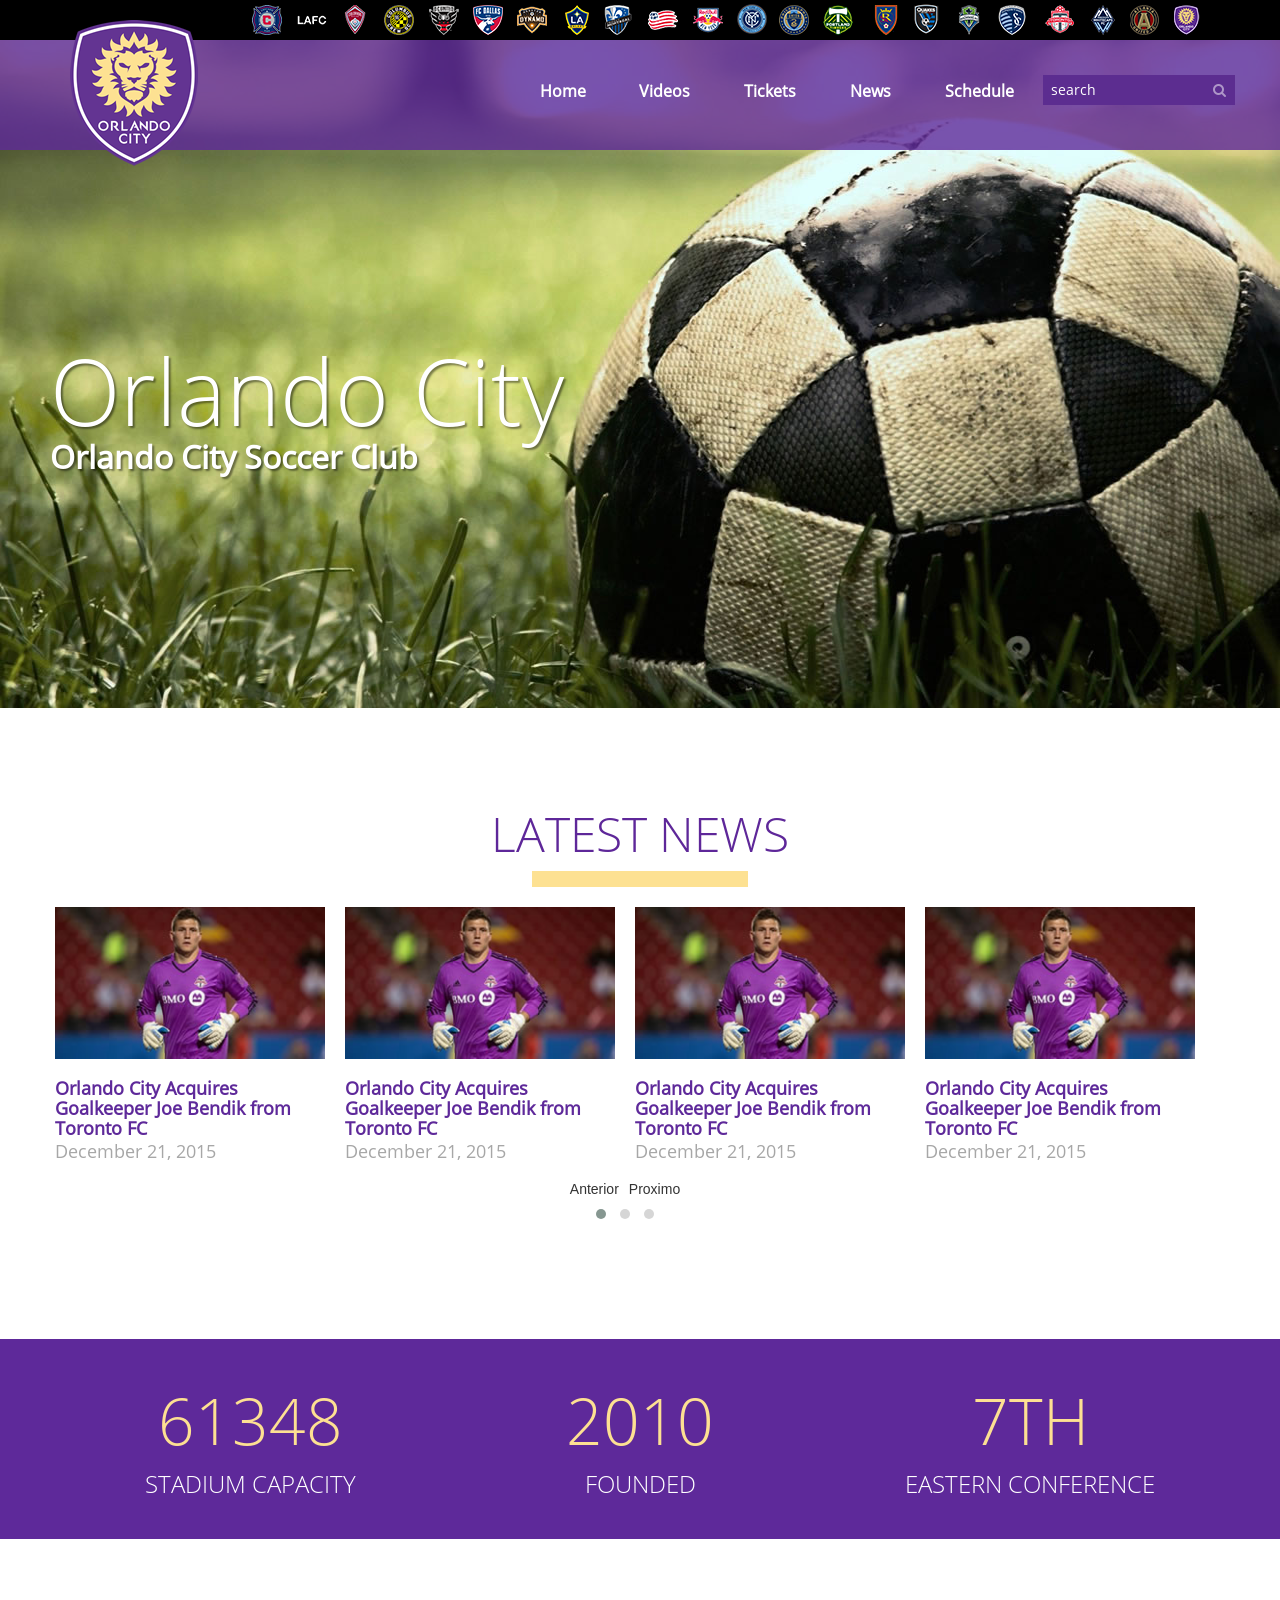
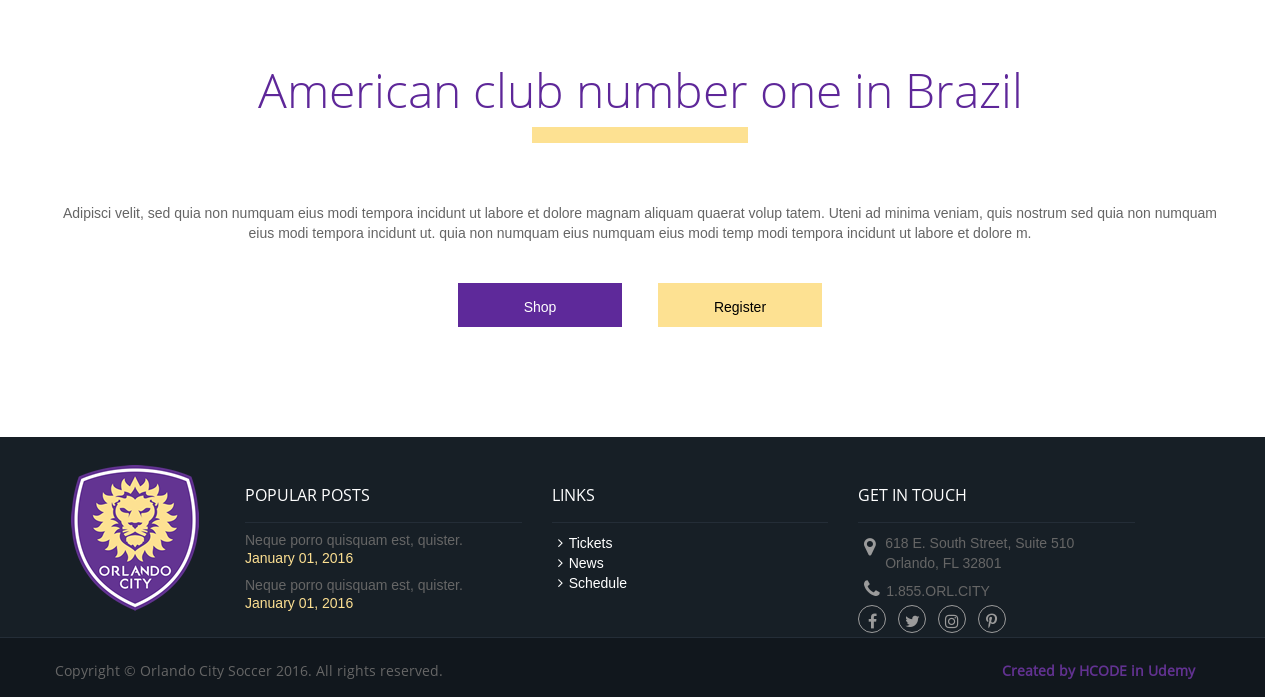
==== index.html @ 98caebc4 "primeiro commit" ====
<!DOCTYPE html>
<html>
	<head>
		<meta charset="utf-8">
		<title>Orlando City</title>
		<link rel="stylesheet" href="lib/bootstrap/css/bootstrap.min.css">
		<link rel="stylesheet" href="lib/OwlCarousel2/dist/assets/owl.carousel.min.css">
		<link rel="stylesheet" href="lib/OwlCarousel2/dist/assets/owl.theme.default.min.css">
		<link rel="stylesheet" href="https://maxcdn.bootstrapcdn.com/font-awesome/4.5.0/css/font-awesome.min.css">
		<link rel="stylesheet" href="css/orlando.css">

	</head>
	<body>

		<header>
			
			<div class="container">
				<img id="logotipo" src="img/orlando-logo.png" alt="Logotipo">
			</div>

			<div class="header-black">
				
				<div class="container">
				
					<ul class="pull-right">
						<li class="club-01"><a href="#"></a></li>
						<li class="club-02"><a href="#"></a></li>
						<li class="club-03"><a href="#"></a></li>
						<li class="club-04"><a href="#"></a></li>
						<li class="club-05"><a href="#"></a></li>
						<li class="club-06"><a href="#"></a></li>
						<li class="club-07"><a href="#"></a></li>
						<li class="club-08"><a href="#"></a></li>
						<li class="club-09"><a href="#"></a></li>
						<li class="club-10"><a href="#"></a></li>
						<li class="club-11"><a href="#"></a></li>
						<li class="club-12"><a href="#"></a></li>
						<li class="club-13"><a href="#"></a></li>
						<li class="club-14"><a href="#"></a></li>
						<li class="club-15"><a href="#"></a></li>
						<li class="club-16"><a href="#"></a></li>
						<li class="club-17"><a href="#"></a></li>
						<li class="club-18"><a href="#"></a></li>
						<li class="club-19"><a href="#"></a></li>
						<li class="club-20"><a href="#"></a></li>
						<li class="club-21"><a href="#"></a></li>
						<li class="club-22"><a href="#"></a></li>
					</ul>

				</div>

			</div>

			<div class="container">
				
				<div class="row">
					
					<nav id="menu" class="pull-right">
						<ul>
							<li><a href="index.html">Home</a></li>
							<li><a href="videos.html">Videos</a></li>
							<li><a href="#">Tickets</a></li>
							<li><a href="#">News</a></li>
							<li><a href="#">Schedule</a></li>
							<li class="search">
								<div class="input-group">
							      <input type="search" placeholder="search" id="input-search">
							      <span class="input-group-btn">
							        <button type="button"><i class="fa fa-search"></i></button>
							      </span>
							    </div><!-- /input-group -->
							</li>
						</ul>
					</nav>

				</div>

			</div>			

		</header>

		<section>
			
			<div id="banner">
				
				<h1>Orlando City<small>Orlando City Soccer Club</small></h1>

			</div>

			<div id="news" class="container">
				
				<div class="row text-center">
					<h2>Latest News</h2>
					<hr>	
				</div>				

				<div class="row thumbnails owl-carousel owl-theme">
					<div class="item">
						<div class="item-inner">
						
						<img src="img/noticia-thumb.jpg" alt="Noticia">
						<h3>Orlando City Acquires Goalkeeper Joe Bendik from Toronto FC</h3>
						<time>December 21, 2015</time>
					</div>
					</div>
					<div class="item">
						<div class="item-inner">
						<img src="img/noticia-thumb.jpg" alt="Noticia">
						<h3>Orlando City Acquires Goalkeeper Joe Bendik from Toronto FC</h3>
						<time>December 21, 2015</time>
						</div>

					</div>
					<div class="item">
						<div class="item-inner">
						<img src="img/noticia-thumb.jpg" alt="Noticia">
						<h3>Orlando City Acquires Goalkeeper Joe Bendik from Toronto FC</h3>
						<time>December 21, 2015</time>
					</div>

					</div>
					<div class="item">
						<div class="item-inner">
						<img src="img/noticia-thumb.jpg" alt="Noticia">
						<h3>Orlando City Acquires Goalkeeper Joe Bendik from Toronto FC</h3>
						<time>December 21, 2015</time>
						</div>

					</div>
					<div class="item">
						<div class="item-inner">
						<img src="img/noticia-thumb.jpg" alt="Noticia">
						<h3>Orlando City Acquires Goalkeeper Joe Bendik from Toronto FC</h3>
						<time>December 21, 2015</time>
						</div>

					</div>
					<div class="item">
						<div class="item-inner">
						<img src="img/noticia-thumb.jpg" alt="Noticia">
						<h3>Orlando City Acquires Goalkeeper Joe Bendik from Toronto FC</h3>
						<time>December 21, 2015</time>
						</div>

					</div>
					<div class="item">
						<div class="item-inner">
						<img src="img/noticia-thumb.jpg" alt="Noticia">
						<h3>Orlando City Acquires Goalkeeper Joe Bendik from Toronto FC</h3>
						<time>December 21, 2015</time>
						</div>

					</div>
					<div class="item">
						<div class="item-inner">
						<img src="img/noticia-thumb.jpg" alt="Noticia">
						<h3>Orlando City Acquires Goalkeeper Joe Bendik from Toronto FC</h3>
						<time>December 21, 2015</time>
						</div>

					</div>
					<div class="item">
						<div class="item-inner">
						<img src="img/noticia-thumb.jpg" alt="Noticia">
						<h3>Orlando City Acquires Goalkeeper Joe Bendik from Toronto FC</h3>
						<time>December 21, 2015</time>
						</div>

					</div>
				</div>

			</div>

			<div id="estatisticas">
				
				<div class="container">
					<div class="row">
						<div class="col-md-4">
							<p>61348<small>Stadium Capacity</small></p>
						</div>
						<div class="col-md-4">
							<p>2010<small>Founded</small></p>
						</div>
						<div class="col-md-4">
							<p>7th<small>Eastern Conference</small></p>
						</div>
					</div>
				</div>

			</div>

			<div id="call-to-action">
				
				<div class="container">

					<div class="row text-center">
						<h2>American club number one in Brazil</h2>
						<hr>	
					</div>

					<div class="row">
						
						<p>Adipisci velit, sed quia non numquam eius modi tempora incidunt ut labore et dolore magnam aliquam quaerat volup tatem. Uteni ad minima veniam, quis nostrum sed quia non numquam eius modi tempora incidunt ut. quia non numquam eius numquam eius modi temp modi tempora incidunt ut labore et dolore m.</p>

					</div>
					
					<div class="text-center">
						<div class="row row-max-400">
							
							<div class="col-xs-6">
								<a href="#" class="btn btn-roxo">Shop</a>
							</div>
							<div class="col-xs-6">
								<a href="#" class="btn btn-amarelo">Register</a>
							</div>

						</div>
					</div>

				</div>

			</div>

		</section>

		<footer>
			
			<div class="row row-cinza-claro">
				
				<div class="container">
					
					<div class="row">
						
						<div class="col-md-2 text-center">
							
							<img class="logotipo" src="img/orlando-logo.png" alt="Logotipo">

						</div>
						<div class="col-md-10">
							
							<div class="row row-cols">
								<div class="col-md-4 col-popular-post">
									
									<h4>POPULAR POSTS</h4>

									<ul class="list-unstyled">
										<li>
											<h5>Neque porro quisquam est, quister.</h5>
											<time>January 01, 2016</time>
										</li>
										<li>
											<h5>Neque porro quisquam est, quister.</h5>
											<time>January 01, 2016</time>
										</li>

									</ul>

								</div>
								<div class="col-md-4 col-links">
									
									<h4>LINKS</h4>

									<ul class="list-unstyled">
										<li><a href="#"><i class="fa fa-angle-right"></i>Tickets</a></li>
										<li><a href="#"><i class="fa fa-angle-right"></i>News</a></li>
										<li><a href="#"><i class="fa fa-angle-right"></i>Schedule</a></li>
									</ul>

								</div>
								<div class="col-md-4 col-get-in-touch">
									
									<h4>GET IN TOUCH</h4>

									<address>
										<i class="fa fa-map-marker"></i> <span>618 E. South Street, Suite 510<br/>Orlando, FL 32801</span>
									</address>

									<p><a href="tel:1855ORLCITY"><i class="fa fa-phone"></i>1.855.ORL.CITY</a></p>

									<ul class="list-unstyled list-socials">
										<li>
											<a href="#" target="_blank"><i class="fa fa-facebook"></i></a>
										</li>
										<li>
											<a href="#" target="_blank"><i class="fa fa-twitter"></i></a>
										</li>
										<li>
											<a href="#" target="_blank"><i class="fa fa-instagram"></i></a>
										</li>
										<li>
											<a href="#" target="_blank"><i class="fa fa-pinterest-p"></i></a>
										</li>
									</ul>

								</div>
							</div>

						</div>

					</div>

				</div>

			</div>

			<div class="row row-cinza-escuro">
				
				<div class="container">
					
					<p class="pull-left">Copyright © Orlando City Soccer 2016. All rights reserved.</p>
					<p class="pull-right text-roxo">Created by HCODE in Udemy</p>

				</div>

			</div>

		</footer>

		<script src="lib/jquery/jquery.min.js"></script>
		<script src="lib/OwlCarousel2/dist/owl.carousel.min.js"></script>
		<script src="lib/bootstrap/js/bootstrap.min.js"></script>
		<script>
			$(document).ready(function(){
				$("#input-search").on("focus", function(){
					$("li.search").addClass("ativo");
				}).on("blur", function(){
					$("li.search").removeClass("ativo");
				});
				$(".thumbnails").owlCarousel({
					loop:true,
					margin: 20,
					nav:true,
					navText: ["Anterior","Proximo"],
					responsive: {
						0:{
							items: 1
						},
						480:{
							items: 3
						},
						768:{
							items: 4
						},			
					}
				});
			});
		</script>

	</body>
</html>
---- css/orlando.css ----
@font-face {
	font-family: 'OpenSans';
	src: url("../fonts/Open_Sans/OpenSans-Regular.ttf");
	font-size: 1em;
}
@font-face {
	font-family: 'OpenSans-Light';
	src: url("../fonts/Open_Sans/OpenSans-Light.ttf");
	font-size: 1em;
}
header {
	width: 100%;
	height: 150px;
	background-color: rgba(94, 41, 154, .8);
	z-index: 2;
    position: relative;
}
header .container {
	position: relative;
}
header .header-black {
	background-color: #000;
	height: 40px;
}
header .header-black li {
	background-image: url("../img/clubs.png");
	background-repeat: no-repeat;
	display: inline-block;
	margin: 4px;
}
header .header-black li.club-01 {
	background-position: 0px 0px;
}
header .header-black li.club-02 {
	background-position: -48px 0px;
}
header .header-black li.club-03 {
	background-position: -95px 0px;
}
header .header-black li.club-04 {
	background-position: -140px 0px;
}
header .header-black li.club-05 {
	background-position: -189px 0px;
}
header .header-black li.club-06 {
	background-position: -239px 0px;
}
header .header-black li.club-07 {
	background-position: -288px 0px;
}
header .header-black li.club-08 {
	background-position: -334px 0px;
}
header .header-black li.club-09 {
	background-position: -381px 0px;
}
header .header-black li.club-10 {
	background-position: -429px 0px;
}
header .header-black li.club-11 {
	background-position: -478px 0px;
}
header .header-black li.club-12 {
	background-position: -527px 0px;
}
header .header-black li.club-13 {
	background-position: -579px 0px;
}
header .header-black li.club-14 {
	background-position: -629px 0px;
}
header .header-black li.club-15 {
	background-position: -671px 0px;
}
header .header-black li.club-16 {
	background-position: -719px 0px;
}
header .header-black li.club-17 {
	background-position: -763px 0px;
}
header .header-black li.club-18 {
	background-position: -808px 0px;
}
header .header-black li.club-19 {
	background-position: -853px 0px;
}
header .header-black li.club-20 {
	background-position: -900px 0px;
}
header .header-black li.club-21 {
	background-position: -950px 0px;
}
header .header-black li.club-22 {
	background-position: -1000px 0px;
}
header .header-black li a {
	width: 32px;
	height: 32px;
	display: block;
}
header #logotipo {
	position: absolute;
	top: 20px;
}
#menu {
	margin: 12px 0;
}
#menu li {
	display: inline-block;
	font-family: "OpenSans";
}
#menu li.search {
	width: 182px;
	transition-timing-function: cubic-bezier(1, -.91, .91, 1);
	transition: 1s;
}
#menu li.search.ativo {
	width: 300px;
}
#menu li.search input {
	background-color: #5C2D90;
	color: #fff;
	border: none;
	height: 30px;
	line-height: 30px;
	padding-left: 8px;
}
#menu li.search.ativo input {
	width: 300px;
}

#menu li.search ::-webkit-input-placeholder {
	color: #fff;	
}
#menu li.search button {
	background: none;
	border: none;
	position: absolute;
    right: 3px;
    top: 7px;
}
#menu li.search button i {
	font-size: 14px;
	color: rgba(255, 255, 255, .5);
}
#menu li a {
	color: #FFF;
	font-size: 16px;
	padding: 10px 25px;
	font-weight: bold;
}
#menu li.search .input-group {
	top: 8px;
}
#banner {
	width: 100%;
	height: 728px;
	position: relative;
	background: url("../img/banner.jpg") no-repeat;
	background-position: 0px -100px;
	top: -130px;
}
#banner h1 {
	color: #fff;
	top: 300px;
	position: relative;
	font-size: 92px;
	text-shadow:2px 2px 2px rgba(0, 0, 0, .45);
	font-family: 'OpenSans-Light';
	margin-left: 50px;
}
#banner h1 small {
	font-size: 32px;
	display: block;
	color: #FFF;
	font-family: 'OpenSans';
	font-weight: bold;
}
#news {
	position: relative;
    top: -110px;
}
#news h2 {
	color:#5E2799;
	font-family: 'OpenSans-Light';
	font-size: 48px;
	text-transform: uppercase;
	text-align: center;
}
#news hr {
	border:#FDE192 solid 8px;
	width: 200px;
	margin: 0 auto;
}
#news .thumbnails {
	margin-top: 20px;
	margin: 10;
}
#news .thumbnails h3 {
	color: #5E299A;
	font-size: 18px;
	font-family: 'OpenSans';
	font-weight: bold;
	margin-bottom: 0;
}
#news .thumbnails time {
	color:#A7A7A7;
	font-size: 18px;
	font-family: 'OpenSans';
	
}
#new .thumbnails .item-inner {
	padding: 10px;
}
#new .thumbnails .item-inner img {
	width: 100%;
}
#estatisticas {
	background-color: #5E299A;
	width: 100%;
	height: 200px;
	text-align: center;
}
#estatisticas p {
	color: #FDE092;
	text-transform: uppercase;
	font-family: 'OpenSans-Light';
	font-size: 64px;
	margin-top: 36px;
}
#estatisticas p small {
	color: #fff;
	font-size: 24px;
	display: block;
}
#call-to-action {
	text-align: center;
	margin-top: 105px;
}
#call-to-action h2 {
	color:#5E2799;
	font-family: 'OpenSans-Light';
	font-size: 48px;
	text-align: center;
}
#call-to-action hr {
	border:#FDE192 solid 8px;
	width: 200px;
	margin: 0 auto;
}
#call-to-action p {
	margin-top: 60px;
	margin-bottom: 40px;
	color: #656565;
}
#call-to-action .btn {
	min-width: 164px;
    height: 44px;
    line-height: 34px;
    border-radius: 0;
}
#call-to-action .btn-roxo {
    color: #fff;
    background-color: #5E299A;
    border-color: #5E299A;
}
#call-to-action .btn-amarelo {
    color: #000;
    background-color: #FDE192;
    border-color: #FDE192;
}
#call-to-action .row-max-400 {
	margin: 0 auto;
	max-width: 400px;
}
footer {
	margin-top: 110px;
}
footer .row {
	width: 100%;
}
footer .row p {
	line-height: 55px;
	margin-bottom: 0;
}
footer .row-cinza-claro {
	height: 200px;
	background-color: #171F26;
}
footer .row-cinza-escuro {
	height: 60px;
	background-color: #11171D;
	border-top: #242D37 1px solid;
}
footer .pull-left {
	font-family: 'OpenSans';
	font-size: 14px;
	color: #666;
}
footer .text-roxo {
	color: #623291;
	font-family: 'OpenSans';
	font-weight: bold;
	font-size: 14px;
}
footer .logotipo {
	margin-top: 28px;
}
footer .col-popular-post,
footer .col-links,
footer .col-get-in-touch {
	margin-top: 40px;
}
footer .row-cols h4 {
	font-family: 'OpenSans';
	font-size: 16px;
	color: #FFF;
	padding-bottom: 17px;
	border-bottom: #242D37 1px solid;
}
footer .row-cols h5 {
	color: #666;
	font-family: Arial;
	font-size: 14px;
	margin-bottom: 0;
}
footer .row-cols time {
	color: #FDE092;
	font-family: Arial;
	font-size: 14px;
}
footer .col-links a {
	color: #FFF;
	font-family: Arial;
	font-size: 14px;
}
footer .col-links .fa {
	margin: 0 6px;
}
footer .col-get-in-touch address {
	color:#666;
	font-family: Arial;
	font-size: 14px;
	margin-bottom: 6px;
}
footer .col-get-in-touch address span {
	display: inline-block;
}
footer .col-get-in-touch address i {
	position: relative;
	top: -14px;
}
footer .col-get-in-touch i {
	color: #9B9B9B;
	font-size: 20px;
	margin: 0 6px;

}
footer .col-get-in-touch a {
	color: #666;
}
footer .col-get-in-touch p {
	line-height: 20px;
}
footer .list-socials {
	margin-top: 4px;
}
footer .list-socials li {
	display: inline-block;
	margin-right: 8px;
}
footer .list-socials a {
	display: block;
	border: #9B9B9B 1px solid;
	width: 28px;
	height: 28px;
	line-height: 28px;
	border-radius: 14px;
	text-align: center;
}
footer .list-socials i {
	font-size: 16px;
	margin: 7px auto;
}
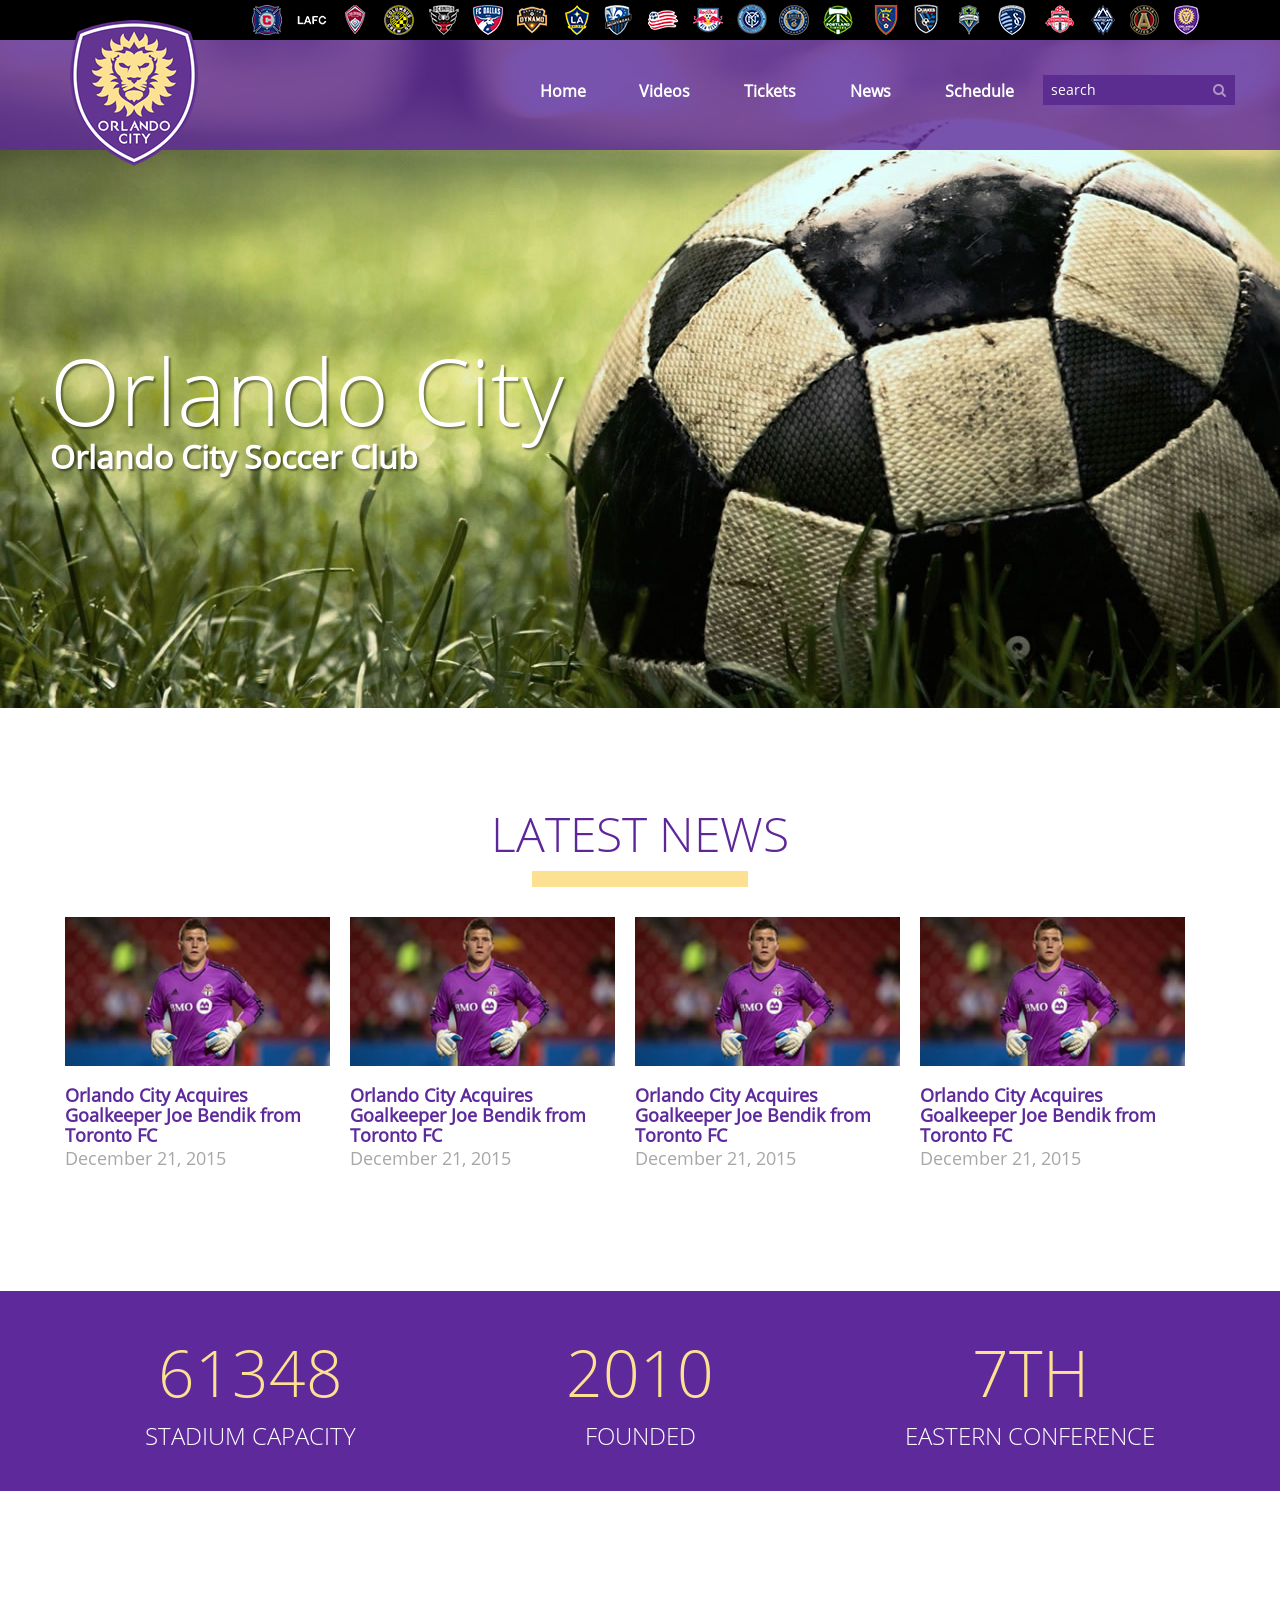
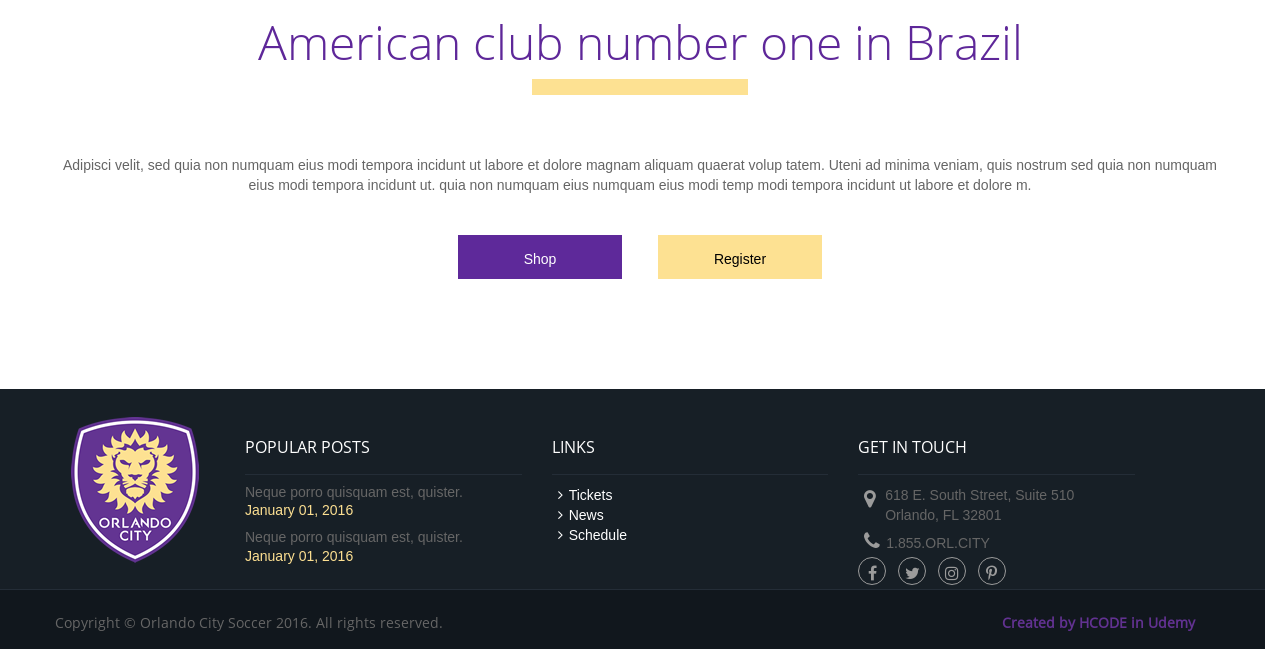
==== commit 3f52dab8: "atualizando arquivos" ====
--- a/index.html
+++ b/index.html
@@ -1,11 +1,11 @@
 <!DOCTYPE html>
 <html>
 	<head>
+
 		<meta charset="utf-8">
 		<title>Orlando City</title>
 		<link rel="stylesheet" href="lib/bootstrap/css/bootstrap.min.css">
-		<link rel="stylesheet" href="lib/OwlCarousel2/dist/assets/owl.carousel.min.css">
-		<link rel="stylesheet" href="lib/OwlCarousel2/dist/assets/owl.theme.default.min.css">
+		<link rel="stylesheet" href="lib/owl.carousel/owl-carousel/owl.carousel.css">
 		<link rel="stylesheet" href="https://maxcdn.bootstrapcdn.com/font-awesome/4.5.0/css/font-awesome.min.css">
 		<link rel="stylesheet" href="css/orlando.css">
 
@@ -94,78 +94,62 @@
 					<hr>	
 				</div>				
 
-				<div class="row thumbnails owl-carousel owl-theme">
-					<div class="item">
-						<div class="item-inner">
-						
-						<img src="img/noticia-thumb.jpg" alt="Noticia">
-						<h3>Orlando City Acquires Goalkeeper Joe Bendik from Toronto FC</h3>
-						<time>December 21, 2015</time>
-					</div>
-					</div>
-					<div class="item">
-						<div class="item-inner">
-						<img src="img/noticia-thumb.jpg" alt="Noticia">
-						<h3>Orlando City Acquires Goalkeeper Joe Bendik from Toronto FC</h3>
-						<time>December 21, 2015</time>
-						</div>
-
-					</div>
-					<div class="item">
-						<div class="item-inner">
-						<img src="img/noticia-thumb.jpg" alt="Noticia">
-						<h3>Orlando City Acquires Goalkeeper Joe Bendik from Toronto FC</h3>
-						<time>December 21, 2015</time>
-					</div>
-
-					</div>
-					<div class="item">
-						<div class="item-inner">
-						<img src="img/noticia-thumb.jpg" alt="Noticia">
-						<h3>Orlando City Acquires Goalkeeper Joe Bendik from Toronto FC</h3>
-						<time>December 21, 2015</time>
-						</div>
-
-					</div>
-					<div class="item">
-						<div class="item-inner">
-						<img src="img/noticia-thumb.jpg" alt="Noticia">
-						<h3>Orlando City Acquires Goalkeeper Joe Bendik from Toronto FC</h3>
-						<time>December 21, 2015</time>
-						</div>
-
-					</div>
-					<div class="item">
-						<div class="item-inner">
-						<img src="img/noticia-thumb.jpg" alt="Noticia">
-						<h3>Orlando City Acquires Goalkeeper Joe Bendik from Toronto FC</h3>
-						<time>December 21, 2015</time>
-						</div>
-
-					</div>
-					<div class="item">
-						<div class="item-inner">
-						<img src="img/noticia-thumb.jpg" alt="Noticia">
-						<h3>Orlando City Acquires Goalkeeper Joe Bendik from Toronto FC</h3>
-						<time>December 21, 2015</time>
-						</div>
-
-					</div>
-					<div class="item">
-						<div class="item-inner">
-						<img src="img/noticia-thumb.jpg" alt="Noticia">
-						<h3>Orlando City Acquires Goalkeeper Joe Bendik from Toronto FC</h3>
-						<time>December 21, 2015</time>
-						</div>
-
-					</div>
-					<div class="item">
-						<div class="item-inner">
-						<img src="img/noticia-thumb.jpg" alt="Noticia">
-						<h3>Orlando City Acquires Goalkeeper Joe Bendik from Toronto FC</h3>
-						<time>December 21, 2015</time>
-						</div>
-
+				<div class="row thumbnails">
+					<div class="item">
+						<div class="item-inner">
+							<img src="img/noticia-thumb.jpg" alt="Noticia">
+							<h3>Orlando City Acquires Goalkeeper Joe Bendik from Toronto FC</h3>
+							<time>December 21, 2015</time>
+						</div>
+					</div>
+					<div class="item">
+						<div class="item-inner">
+							<img src="img/noticia-thumb.jpg" alt="Noticia">
+							<h3>Orlando City Acquires Goalkeeper Joe Bendik from Toronto FC</h3>
+							<time>December 21, 2015</time>
+						</div>
+					</div>
+					<div class="item">
+						<div class="item-inner">
+							<img src="img/noticia-thumb.jpg" alt="Noticia">
+							<h3>Orlando City Acquires Goalkeeper Joe Bendik from Toronto FC</h3>
+							<time>December 21, 2015</time>
+						</div>
+					</div>
+					<div class="item">
+						<div class="item-inner">
+							<img src="img/noticia-thumb.jpg" alt="Noticia">
+							<h3>Orlando City Acquires Goalkeeper Joe Bendik from Toronto FC</h3>
+							<time>December 21, 2015</time>
+						</div>
+					</div>
+					<div class="item">
+						<div class="item-inner">
+							<img src="img/noticia-thumb.jpg" alt="Noticia">
+							<h3>Orlando City Acquires Goalkeeper Joe Bendik from Toronto FC</h3>
+							<time>December 21, 2015</time>
+						</div>
+					</div>
+					<div class="item">
+						<div class="item-inner">
+							<img src="img/noticia-thumb.jpg" alt="Noticia">
+							<h3>Orlando City Acquires Goalkeeper Joe Bendik from Toronto FC</h3>
+							<time>December 21, 2015</time>
+						</div>
+					</div>
+					<div class="item">
+						<div class="item-inner">
+							<img src="img/noticia-thumb.jpg" alt="Noticia">
+							<h3>Orlando City Acquires Goalkeeper Joe Bendik from Toronto FC</h3>
+							<time>December 21, 2015</time>
+						</div>
+					</div>
+					<div class="item">
+						<div class="item-inner">
+							<img src="img/noticia-thumb.jpg" alt="Noticia">
+							<h3>Orlando City Acquires Goalkeeper Joe Bendik from Toronto FC</h3>
+							<time>December 21, 2015</time>
+						</div>
 					</div>
 				</div>
 
@@ -317,34 +301,9 @@
 		</footer>
 
 		<script src="lib/jquery/jquery.min.js"></script>
-		<script src="lib/OwlCarousel2/dist/owl.carousel.min.js"></script>
+		<script src="lib/owl.carousel/owl-carousel/owl.carousel.min.js"></script>
 		<script src="lib/bootstrap/js/bootstrap.min.js"></script>
-		<script>
-			$(document).ready(function(){
-				$("#input-search").on("focus", function(){
-					$("li.search").addClass("ativo");
-				}).on("blur", function(){
-					$("li.search").removeClass("ativo");
-				});
-				$(".thumbnails").owlCarousel({
-					loop:true,
-					margin: 20,
-					nav:true,
-					navText: ["Anterior","Proximo"],
-					responsive: {
-						0:{
-							items: 1
-						},
-						480:{
-							items: 3
-						},
-						768:{
-							items: 4
-						},			
-					}
-				});
-			});
-		</script>
+		<script src="js/efeitos.js"></script>
 
 	</body>
 </html>
--- a/css/orlando.css
+++ b/css/orlando.css
@@ -102,6 +102,11 @@
 header #logotipo {
 	position: absolute;
 	top: 20px;
+	z-index: 3;
+}
+#banner h1.efeito {
+	color:red;
+	font-size:12em;
 }
 #menu {
 	margin: 12px 0;
@@ -112,8 +117,8 @@
 }
 #menu li.search {
 	width: 182px;
-	transition-timing-function: cubic-bezier(1, -.91, .91, 1);
-	transition: 1s;
+	transition-timing-function: cubic-bezier(1,-.91,.91,1);
+	transition-duration: 1s;
 }
 #menu li.search.ativo {
 	width: 300px;
@@ -129,7 +134,6 @@
 #menu li.search.ativo input {
 	width: 300px;
 }
-
 #menu li.search ::-webkit-input-placeholder {
 	color: #fff;	
 }
@@ -162,6 +166,7 @@
 	top: -130px;
 }
 #banner h1 {
+	transition:1s;
 	color: #fff;
 	top: 300px;
 	position: relative;
@@ -195,7 +200,6 @@
 }
 #news .thumbnails {
 	margin-top: 20px;
-	margin: 10;
 }
 #news .thumbnails h3 {
 	color: #5E299A;
@@ -208,12 +212,11 @@
 	color:#A7A7A7;
 	font-size: 18px;
 	font-family: 'OpenSans';
-	
-}
-#new .thumbnails .item-inner {
+}
+#news .thumbnails .item-inner {
 	padding: 10px;
 }
-#new .thumbnails .item-inner img {
+#news .thumbnails .item-inner img {
 	width: 100%;
 }
 #estatisticas {
@@ -382,4 +385,7 @@
 footer .list-socials i {
 	font-size: 16px;
 	margin: 7px auto;
+}
+video {
+	width: 60%;
 }
